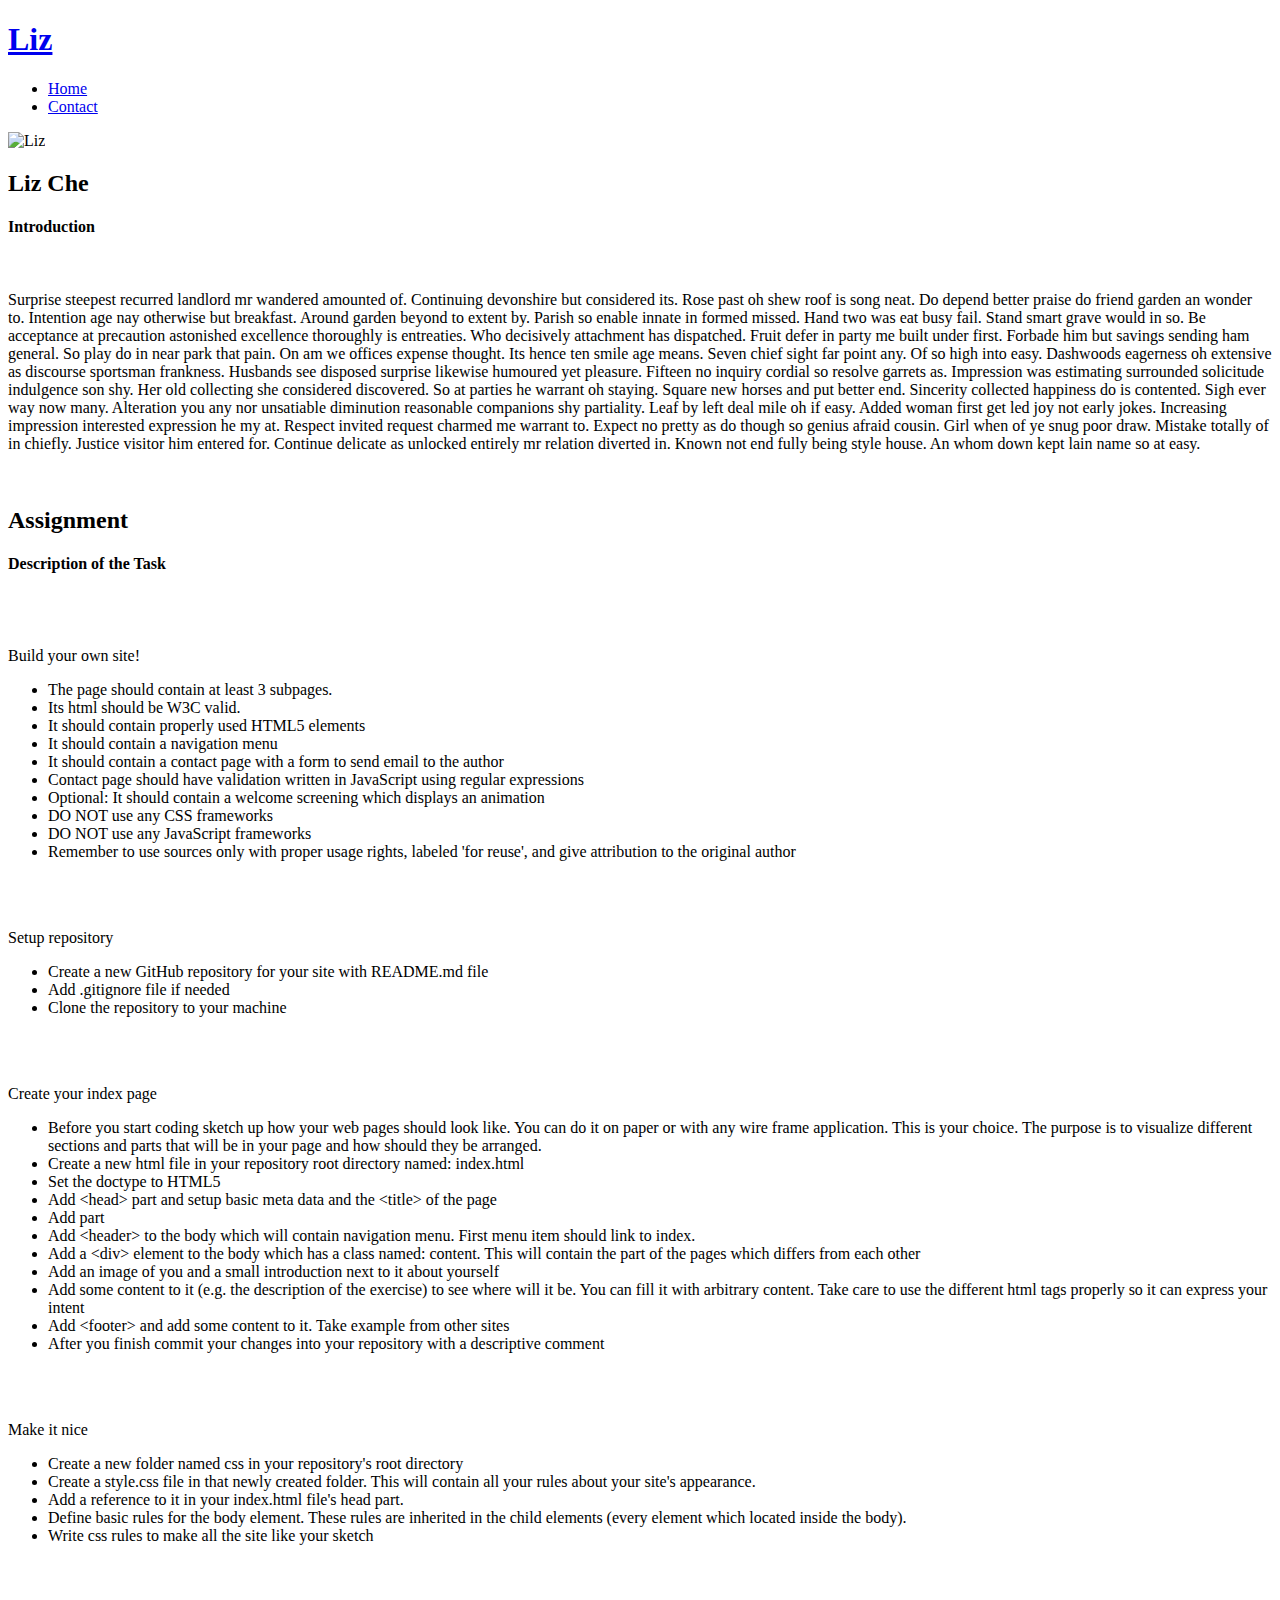
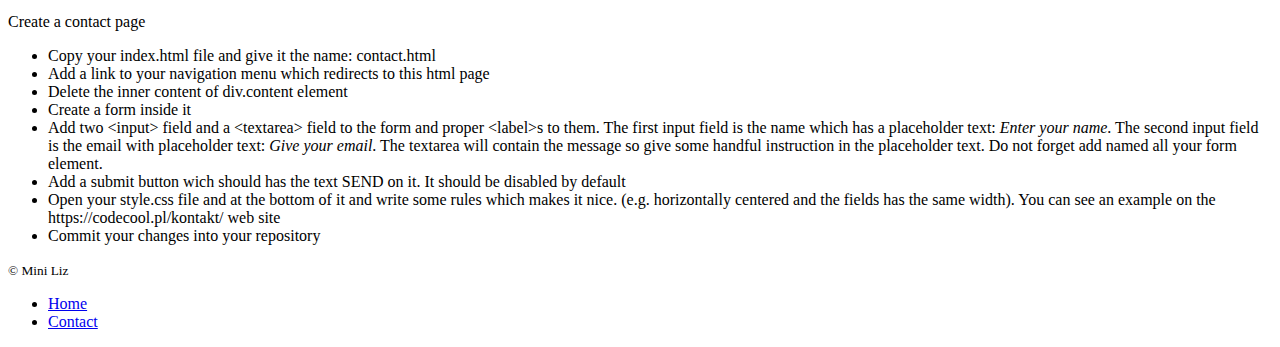
==== index.html @ 0e448ee5 "Implement home page of index.html" ====
<!DOCTYPE html>
<html lang="en-US">

<head>

    <meta charset="UTF-8">
    <title>Mini Liz</title>
    <meta name="description" content="Very first website of Liz">
    <meta name="keywords" content="Liz">
    <meta name="viewport" content="width=device-width, initial-scale=1.0">
    <link rel="stylesheet" href="assets/stylesheets/main.css">
    <link rel="stylesheet" href="https://fonts.googleapis.com/css?family=Itim|Pacifico">

</head>

<body>

    <header class="main_header">

        <h1 class="main_logo">
            <a href="index.html">Liz</a>
        </h1>

        <nav class="navigation_menu">
            <ul>
                <li><a href="index.html">Home</a></li>
                <li><a href="contact.html">Contact</a></li>
            </ul>
        </nav>

    </header>

    <div class="content">

        <aside class="picture">
             <img src="assets/images/liz.jpg" alt="Liz">
        </aside>

        <section class="intro">
            <h2>Liz Che</h2>
            <h4>Introduction</h4>
            <br>
            <p>
                Surprise steepest recurred landlord mr wandered amounted of. Continuing devonshire but considered its. Rose past oh shew
                roof is song neat. Do depend better praise do friend garden an wonder to. Intention age nay otherwise but
                breakfast. Around garden beyond to extent by. Parish so enable innate in formed missed. Hand two was eat
                busy fail. Stand smart grave would in so. Be acceptance at precaution astonished excellence thoroughly is
                entreaties. Who decisively attachment has dispatched. Fruit defer in party me built under first. Forbade
                him but savings sending ham general. So play do in near park that pain. On am we offices expense thought.
                Its hence ten smile age means. Seven chief sight far point any. Of so high into easy. Dashwoods eagerness
                oh extensive as discourse sportsman frankness. Husbands see disposed surprise likewise humoured yet pleasure.
                Fifteen no inquiry cordial so resolve garrets as. Impression was estimating surrounded solicitude indulgence
                son shy. Her old collecting she considered discovered. So at parties he warrant oh staying. Square new horses
                and put better end. Sincerity collected happiness do is contented. Sigh ever way now many. Alteration you
                any nor unsatiable diminution reasonable companions shy partiality. Leaf by left deal mile oh if easy. Added
                woman first get led joy not early jokes. Increasing impression interested expression he my at. Respect invited
                request charmed me warrant to. Expect no pretty as do though so genius afraid cousin. Girl when of ye snug
                poor draw. Mistake totally of in chiefly. Justice visitor him entered for. Continue delicate as unlocked
                entirely mr relation diverted in. Known not end fully being style house. An whom down kept lain name so at
                easy.
            </p>

        </section>

        <br>

        <section class="description">

            <h2>Assignment</h2>
            <h4>Description of the Task</h4>

            <br><br>
            <p>Build your own site!</p>
            <ul>
                <li>The page should contain at least 3 subpages.</li>
                <li>Its html should be W3C valid.</li>
                <li>It should contain properly used HTML5 elements</li>
                <li>It should contain a navigation menu</li>
                <li>It should contain a contact page with a form to send email to the author</li>
                <li>Contact page should have validation written in JavaScript using regular expressions</li>
                <li>Optional: It should contain a welcome screening which displays an animation</li>
                <li>DO NOT use any CSS frameworks</li>
                <li>DO NOT use any JavaScript frameworks</li>
                <li>Remember to use sources only with proper usage rights, labeled &apos;for reuse&apos;,
                     and give attribution to the original author</li>
            </ul>

            <br><br>
            <p>Setup repository</p>
            <ul>
                <li>Create a new GitHub repository for your site with README.md file</li>
                <li>Add .gitignore file if needed</li>
                <li>Clone the repository to your machine</li>
            </ul>

            <br><br>
            <p>Create your index page</p>
            <ul>
                <li>Before you start coding sketch up how your web pages should look like. You can do it on paper or with any wire frame application.
                    This is your choice. The purpose is to visualize different sections and parts that will be in your page and how should they be arranged.</li>
                <li>Create a new html file in your repository root directory named: index.html</li>
                <li>Set the doctype to HTML5</li>
                <li>Add &lt;head&gt; part and setup basic meta data and the &lt;title&gt; of the page</li>
                <li>Add part</li>
                <li>Add &lt;header&gt; to the body which will contain navigation menu. First menu item should link to index.</li>
                <li>Add a &lt;div&gt; element to the body which has a class named: content. This will contain the part of the pages which differs from each other</li>
                <li>Add an image of you and a small introduction next to it about yourself</li>
                <li>Add some content to it (e.g. the description of the exercise) to see where will it be.
                    You can fill it with arbitrary content. Take care to use the different html tags properly so it can express your intent</li>
                <li>Add &lt;footer&gt; and add some content to it. Take example from other sites</li>
                <li>After you finish commit your changes into your repository with a descriptive comment</li>
            </ul>

            <br><br>
            <p>Make it nice</p>
            <ul>
                <li>Create a new folder named css in your repository&apos;s root directory</li>
                <li>Create a style.css file in that newly created folder. This will contain all your rules about your site&apos;s appearance.</li>
                <li>Add a reference to it in your index.html file&apos;s head part.</li>
                <li>Define basic rules for the body element. These rules are inherited in the child elements (every element which located inside the body).</li>
                <li>Write css rules to make all the site like your sketch</li>
            </ul>

            <br><br>
            <p>Create a contact page</p>
            <ul>
                <li>Copy your index.html file and give it the name: contact.html</li>
                <li>Add a link to your navigation menu which redirects to this html page</li>
                <li>Delete the inner content of div.content element</li>
                <li>Create a form inside it</li>
                <li>Add two &lt;input&gt; field and a &lt;textarea&gt; field to the form and proper &lt;label&gt;s to them.
                    The first input field is the name which has a placeholder text: <i>Enter your name</i>. The second input field is the email
                    with placeholder text: <i>Give your email</i>. The textarea will contain the message so give some handful instruction in the
                    placeholder text. Do not forget add named all your form element.</li>
                <li>Add a submit button wich should has the text SEND on it. It should be disabled by default</li>
                <li>Open your style.css file and at the bottom of it and write some rules which makes it nice. 
                    (e.g. horizontally centered and the fields has the same width). You can see an example on the https://codecool.pl/kontakt/ web site</li>
                <li>Commit your changes into your repository</li>
            </ul>

        </section>

    <footer class="main_footer">

        <small>&copy; Mini Liz</small>

        <nav class="navigation_menu">
            <ul>
                <li><a href="index.html">Home</a></li>
                <li><a href="contact.html">Contact</a></li>
            </ul>
        </nav>

    </footer>

</div>

</body>
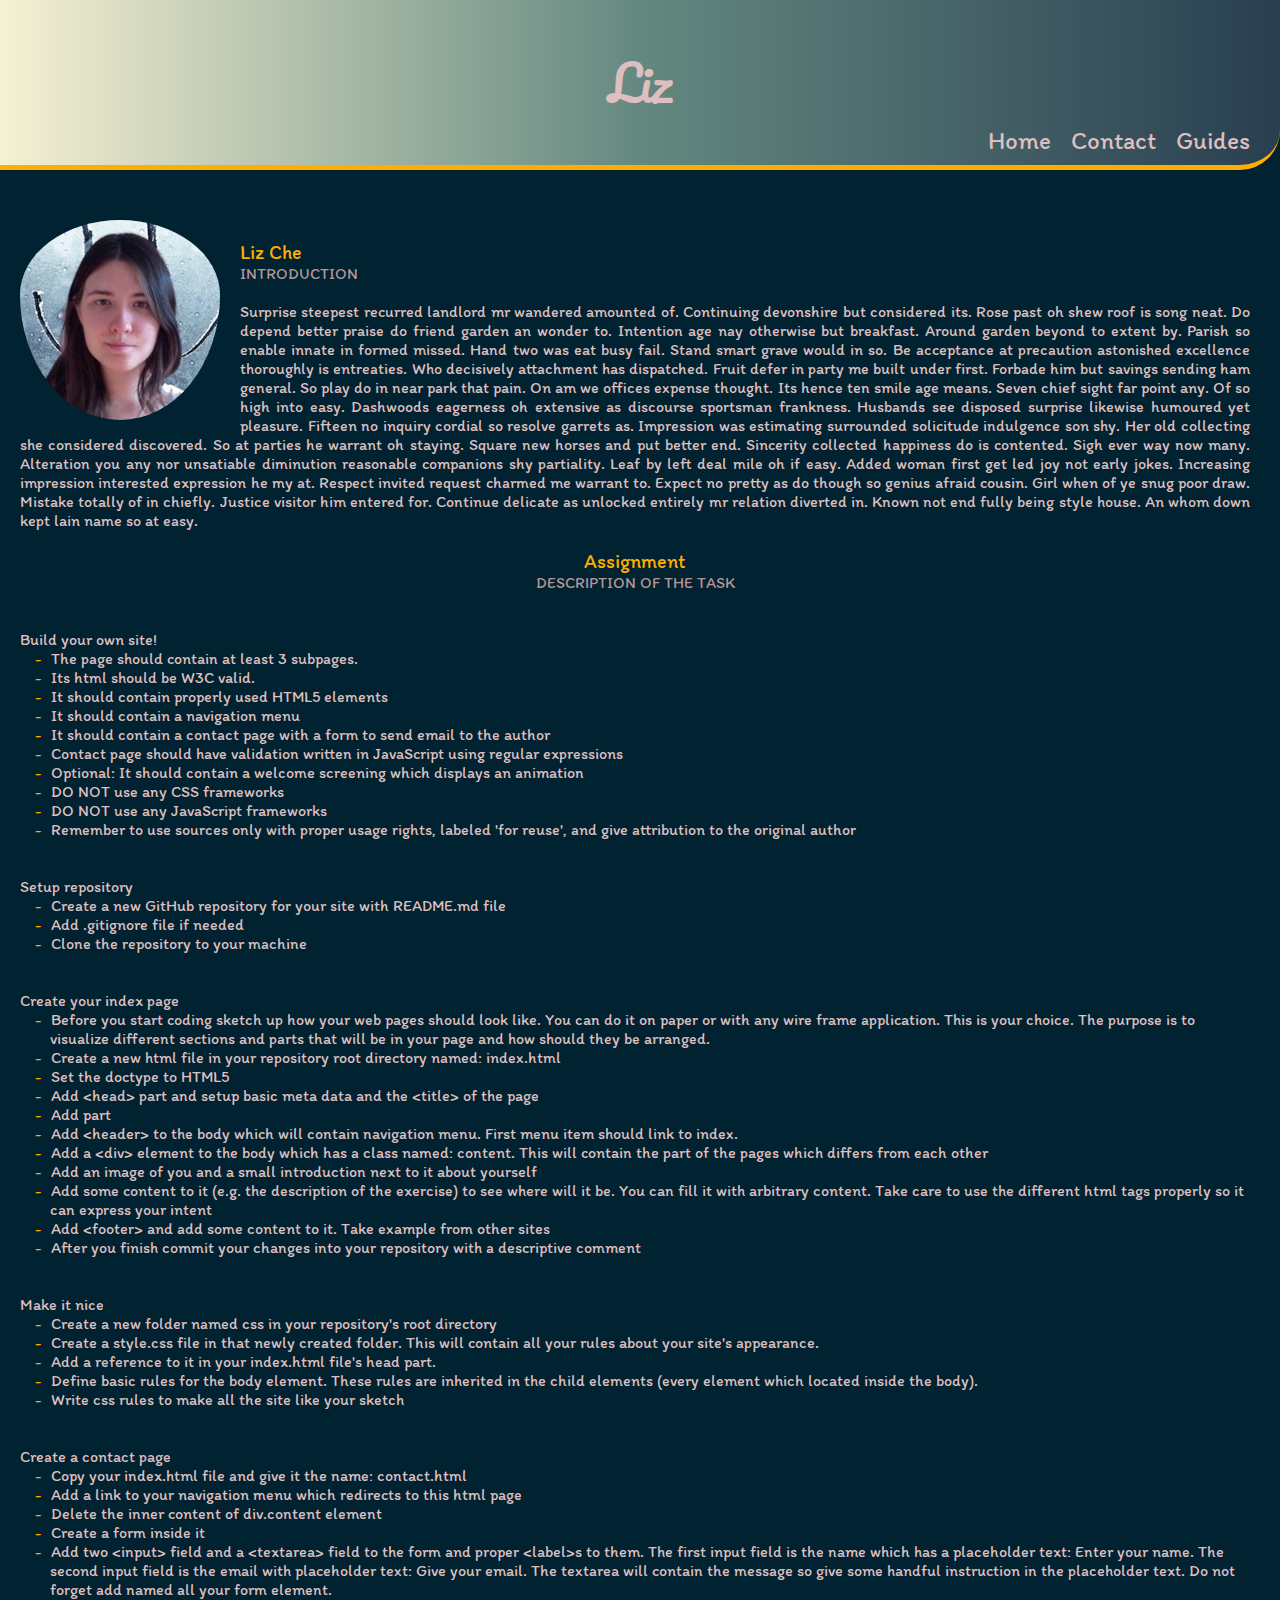
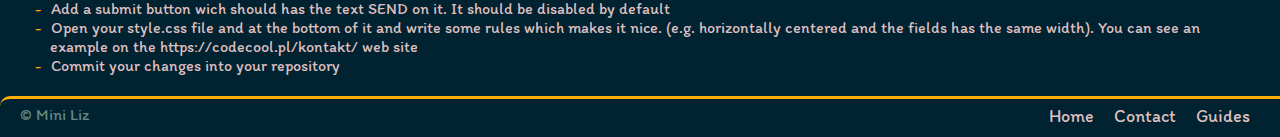
==== commit 8b87feba: "Add Guides to navigation menu" ====
--- a/index.html
+++ b/index.html
@@ -25,6 +25,7 @@
             <ul>
                 <li><a href="index.html">Home</a></li>
                 <li><a href="contact.html">Contact</a></li>
+                <li><a href="guides.html">Guides</a></li>
             </ul>
         </nav>
 
@@ -148,6 +149,7 @@
             <ul>
                 <li><a href="index.html">Home</a></li>
                 <li><a href="contact.html">Contact</a></li>
+                <li><a href="guides.html">Guides</a></li>
             </ul>
         </nav>
 
--- a/assets/stylesheets/main.css
+++ b/assets/stylesheets/main.css
@@ -0,0 +1,185 @@
+/* Main Layout */
+
+html, body, div, span, applet, object, iframe,
+h1, h2, h3, h4, h5, h6, p, blockquote, pre,
+a, abbr, acronym, address, big, cite, code,
+del, dfn, em, img, ins, kbd, q, s, samp,
+small, strike, strong, sub, sup, tt, var,
+b, u, i, center,
+dl, dt, dd, ol, ul, li,
+fieldset, form, label, legend,
+table, caption, tbody, tfoot, thead, tr, th, td,
+article, aside, canvas, details, embed,
+figure, figcaption, footer, header, hgroup,
+menu, nav, output, ruby, section, summary,
+time, mark, audio, video {
+    margin: 0;
+    padding: 0;
+    border: 0;
+    font-size: 100%;
+    font: inherit;
+    vertical-align: baseline;
+}
+
+/* Body */
+
+html {
+    height: 100%;
+}
+
+body {
+    min-height: 100%;
+    padding-bottom: 50px;
+    position: relative;
+    background-color: #002231;
+    color: #ddbfbf;
+    font-family: 'Itim', cursive, Georgia, 'Times New Roman', Times, serif;
+}
+
+/* Header */
+
+.main_logo {
+    display: flex;
+    justify-content: center;
+    padding-top: 40px;
+    font-size: 48px;
+    font-weight: 100;
+    font-family: 'Pacifico', cursive, Georgia, 'Times New Roman', Times, serif;
+}
+
+.main_header {
+    border-bottom-right-radius: 40px;
+    background: #648880;
+    border-bottom: 5px solid #ffae00;
+    background: linear-gradient(to right, #f6f1d3, #648880, #293f50);
+}
+
+/* Links */
+
+a {
+    text-decoration: none;
+}
+
+.main_header a,
+.main_footer a {
+    color: #ddbfbf;
+}
+
+.main_header a:hover, 
+.main_footer a:hover {
+    color: #ffae00;
+}
+
+/* Navigation Menu */
+
+.navigation_menu ul {
+    list-style-type: none;
+    display: flex;
+    flex-direction: row;
+    justify-content: flex-end;
+    padding-right: 20px;
+    padding-bottom: 10px;
+}
+
+.navigation_menu li a {
+    padding: 10px;
+    font-size: 25px;
+}
+
+/* Intro section */
+
+.intro {
+    padding-left: 20px;
+    padding-top: 70px;
+}
+
+.picture img {
+    padding-top: 50px;
+    margin-right: 20px;
+    margin-left: 20px;
+    border-radius: 50%;
+    border-right: 10px;
+    float: left;
+}
+
+/* Text */
+
+p {
+    text-align: justify;
+    margin-right: 30px;
+}
+
+h2 {
+    color: #ffae00;
+    font-size: 20px;
+}
+
+h4 {
+    text-transform: uppercase;
+    color: #dfb0b0d0;
+}
+
+/* Footer */
+
+.main_footer {
+    color: #648880;
+    position: absolute;
+    left: 0;
+    right: 0;
+    bottom: 0;
+    padding-top: 6px;
+    height: 20px;
+    border-top-left-radius: 10px;
+    border-top: 3px solid #ffae00;
+}
+
+.main_footer small {
+    float: left;
+    margin-left: 20px;
+}
+
+.main_footer li a {
+    font-size: 18px;
+}
+
+/* Description */
+
+.description {
+    text-align: center;
+    margin-right: 30px;
+    margin-left: 20px;
+}
+
+.description ul {
+    list-style-type: none;
+    text-align: left;
+    margin-left: 30px;
+}
+
+.description li::before {
+    content: "-";
+    color: #ffae00;
+    padding: 10px;
+    margin-left: -25px;
+}
+
+/* Contact form */
+
+.contact {
+    margin-left: 30px;
+    padding-top: 40px;
+    font-size: 20px;
+}
+
+.contact input, textarea {
+    border-top: 5px solid #648880;
+    border-top-right-radius: 10px;
+    border-bottom-left-radius: 10px;
+    border-right: none;
+    border-left: none;
+    color: #293f50;
+    margin: 5px 0 28px 0;
+    padding: 5px 10px;
+    font-family: 'Itim', cursive, Georgia, 'Times New Roman', Times, serif;
+    font-size: 20px;
+}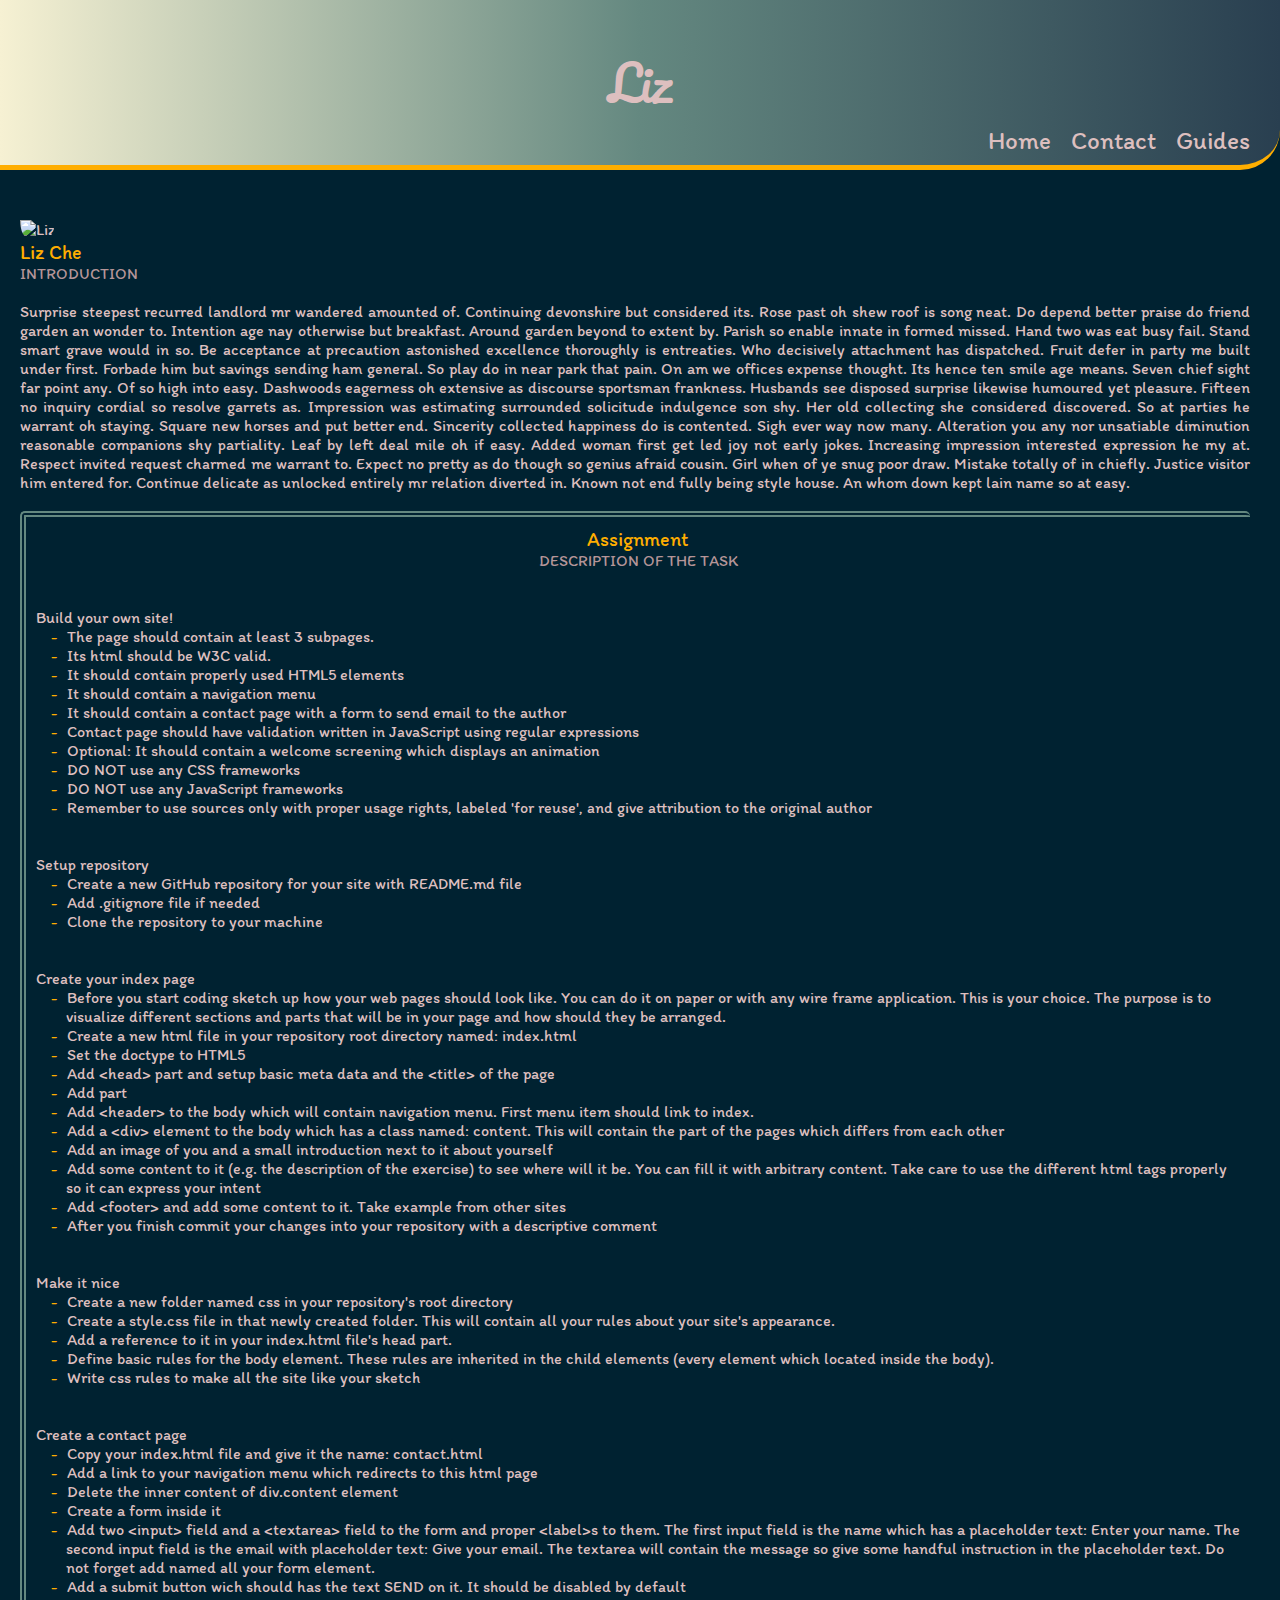
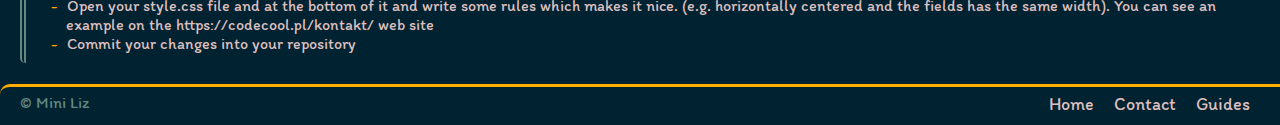
==== commit 72d41481: "Change directory of liz image in index page" ====
--- a/index.html
+++ b/index.html
@@ -9,7 +9,8 @@
     <meta name="keywords" content="Liz">
     <meta name="viewport" content="width=device-width, initial-scale=1.0">
     <link rel="stylesheet" href="assets/stylesheets/main.css">
-    <link rel="stylesheet" href="https://fonts.googleapis.com/css?family=Itim|Pacifico">
+    <link rel="stylesheet" href="https://fonts.googleapis.com/css?family=Itim">
+    <link rel="stylesheet" href="https://fonts.googleapis.com/css?family=Pacifico">
 
 </head>
 
@@ -34,7 +35,7 @@
     <div class="content">
 
         <aside class="picture">
-             <img src="assets/images/liz.jpg" alt="Liz">
+             <img src="assets/images/home/liz.jpg" alt="Liz">
         </aside>
 
         <section class="intro">
@@ -141,6 +142,8 @@
 
         </section>
 
+    </div>
+
     <footer class="main_footer">
 
         <small>&copy; Mini Liz</small>
@@ -155,6 +158,4 @@
 
     </footer>
 
-</div>
-
 </body>--- a/assets/stylesheets/main.css
+++ b/assets/stylesheets/main.css
@@ -148,6 +148,10 @@
     text-align: center;
     margin-right: 30px;
     margin-left: 20px;
+    border-radius: 5px;
+    border-left: 6px double #648880;
+    border-top: 6px double #648880;
+    padding: 10px;
 }
 
 .description ul {
@@ -182,4 +186,31 @@
     padding: 5px 10px;
     font-family: 'Itim', cursive, Georgia, 'Times New Roman', Times, serif;
     font-size: 20px;
+    width: 300px;
+}
+
+/* Guides */
+
+.guides {
+    display: flex;
+    align-items: center;
+    justify-content: center;
+    flex-direction: column;
+    padding-top: 200px;
+}
+
+.guides h2 {
+    margin: 0;
+    text-transform: uppercase;
+    text-align: center;
+}
+
+.guides img {
+    max-width: 100%;
+}
+
+/* Image Map */
+
+img.map, map area{
+    outline: none;
 }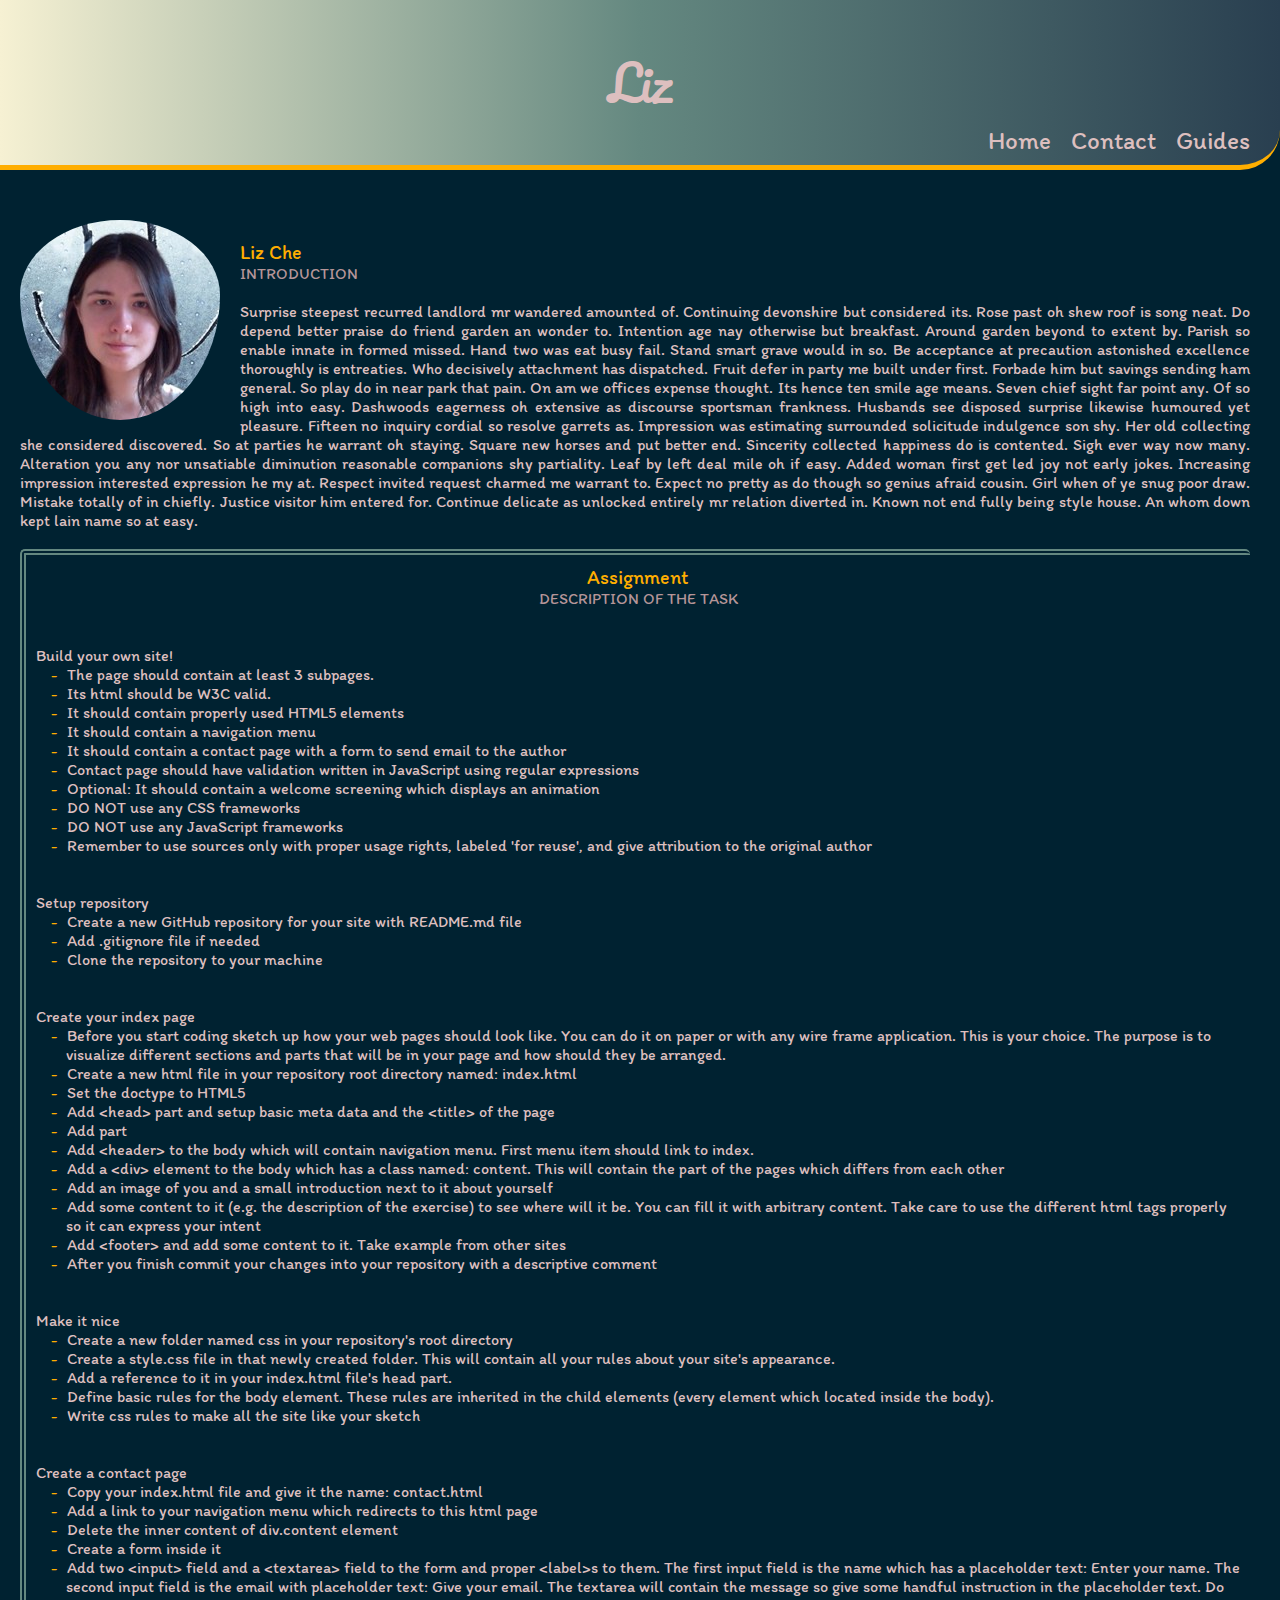
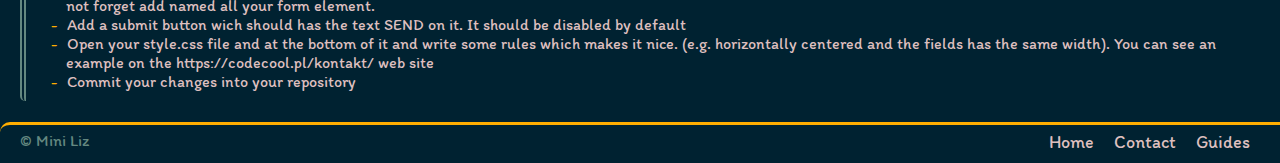
==== commit 458ea715: "Add closing tag for html element in contact.html" ====
--- a/index.html
+++ b/index.html
@@ -158,4 +158,6 @@
 
     </footer>
 
-</body>+</body>
+
+</html>--- a/assets/stylesheets/main.css
+++ b/assets/stylesheets/main.css
@@ -170,7 +170,7 @@
 /* Contact form */
 
 .contact {
-    margin-left: 30px;
+    margin-left: 50px;
     padding-top: 40px;
     font-size: 20px;
 }
@@ -182,13 +182,23 @@
     border-right: none;
     border-left: none;
     color: #293f50;
-    margin: 5px 0 28px 0;
+    margin: 5px 0 30px 0;
     padding: 5px 10px;
     font-family: 'Itim', cursive, Georgia, 'Times New Roman', Times, serif;
     font-size: 20px;
     width: 300px;
 }
 
+.content-contact {
+    display: flex;
+    flex-direction: row-reverse;
+    justify-content: space-between;
+}
+
+#octocat {
+    margin: 50px;
+}
+
 /* Guides */
 
 .guides {
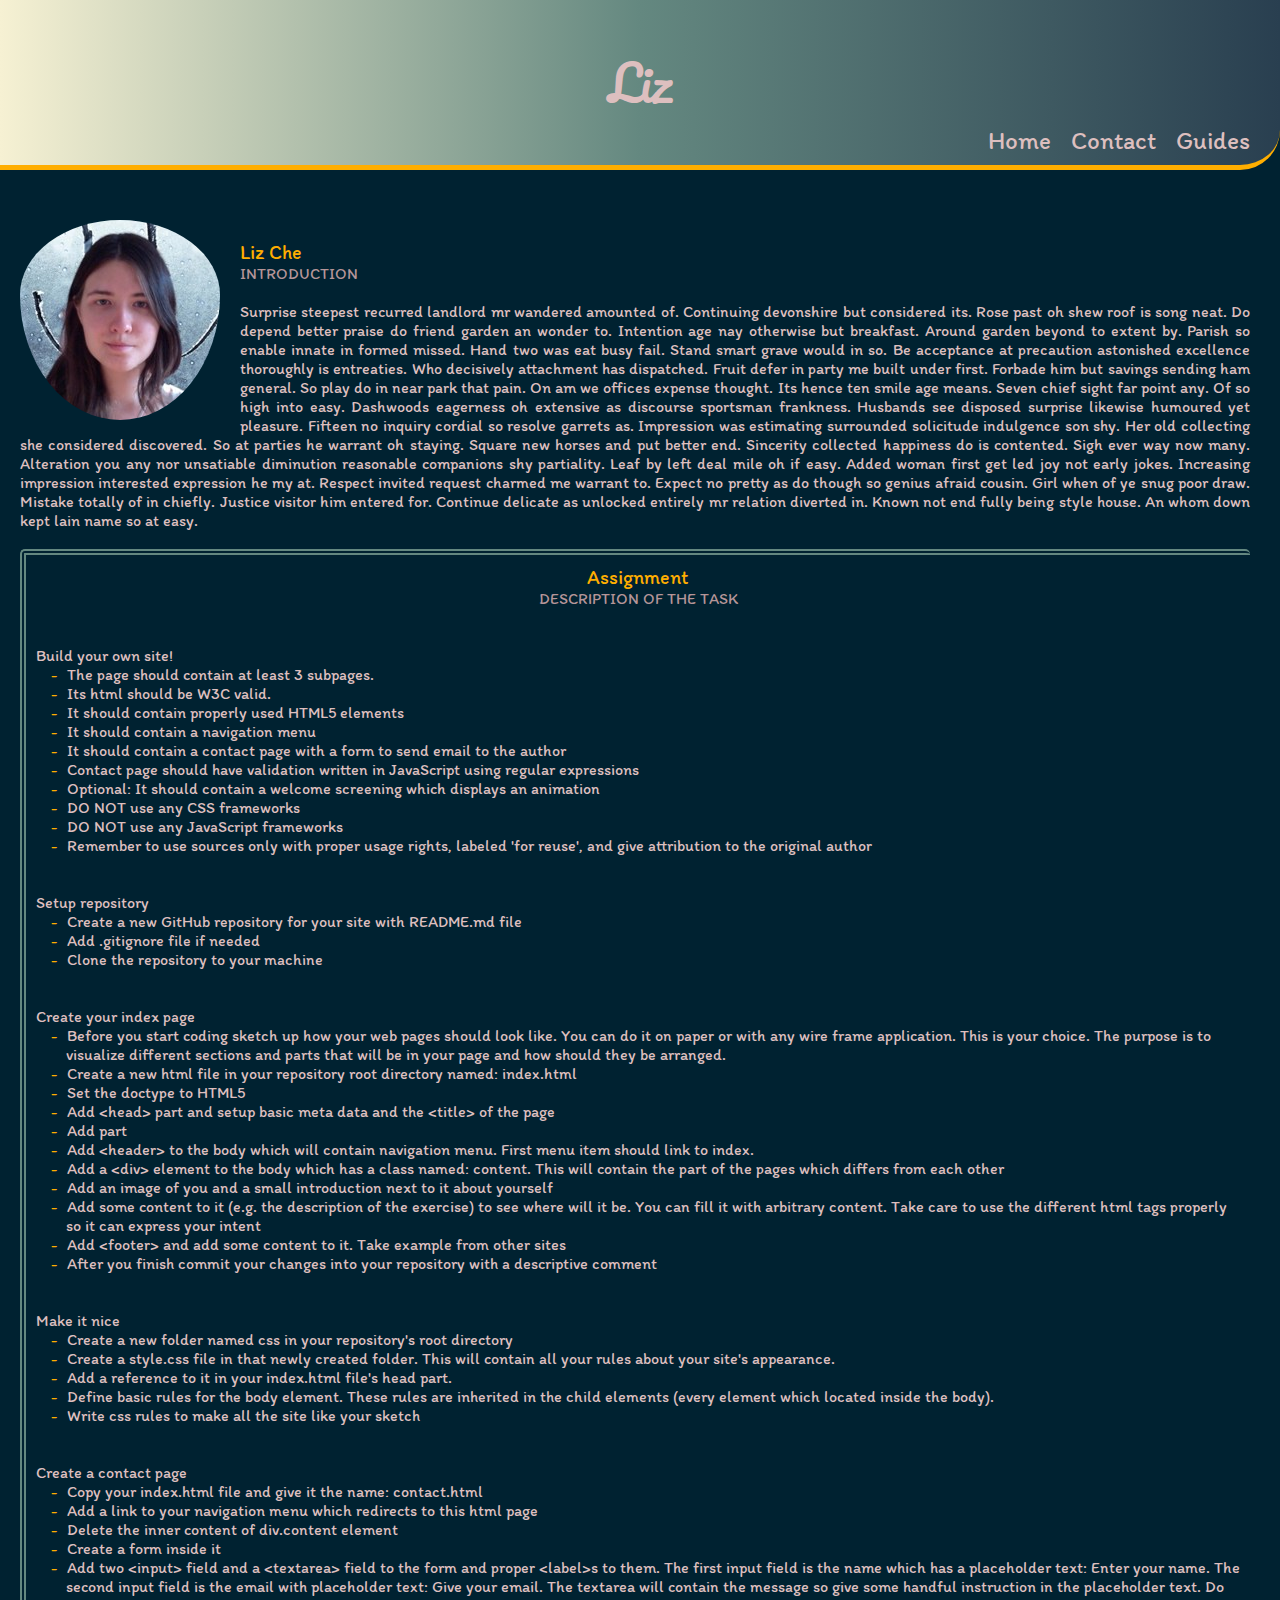
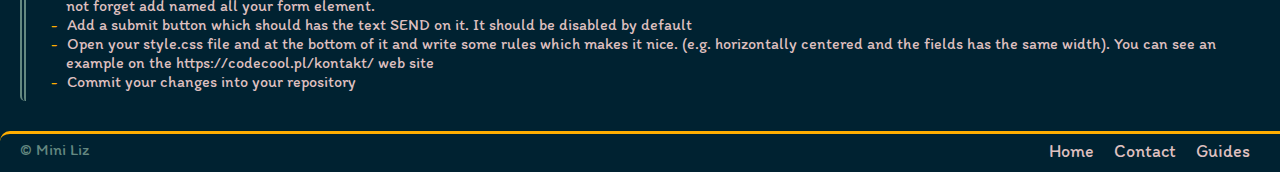
==== commit d86790c0: "Orginize head's tags, add a referece to Rokkitt font size in index.html" ====
--- a/index.html
+++ b/index.html
@@ -4,13 +4,16 @@
 <head>
 
     <meta charset="UTF-8">
-    <title>Mini Liz</title>
     <meta name="description" content="Very first website of Liz">
     <meta name="keywords" content="Liz">
     <meta name="viewport" content="width=device-width, initial-scale=1.0">
+
+    <title>Mini Liz</title>
+
     <link rel="stylesheet" href="assets/stylesheets/main.css">
     <link rel="stylesheet" href="https://fonts.googleapis.com/css?family=Itim">
     <link rel="stylesheet" href="https://fonts.googleapis.com/css?family=Pacifico">
+    <link rel="stylesheet" href="https://fonts.googleapis.com/css?family=Rokkitt"/>
 
 </head>
 
@@ -134,7 +137,7 @@
                     The first input field is the name which has a placeholder text: <i>Enter your name</i>. The second input field is the email
                     with placeholder text: <i>Give your email</i>. The textarea will contain the message so give some handful instruction in the
                     placeholder text. Do not forget add named all your form element.</li>
-                <li>Add a submit button wich should has the text SEND on it. It should be disabled by default</li>
+                <li>Add a submit button which should has the text SEND on it. It should be disabled by default</li>
                 <li>Open your style.css file and at the bottom of it and write some rules which makes it nice. 
                     (e.g. horizontally centered and the fields has the same width). You can see an example on the https://codecool.pl/kontakt/ web site</li>
                 <li>Commit your changes into your repository</li>
--- a/assets/stylesheets/main.css
+++ b/assets/stylesheets/main.css
@@ -1,24 +1,12 @@
-/* Main Layout */
-
-html, body, div, span, applet, object, iframe,
-h1, h2, h3, h4, h5, h6, p, blockquote, pre,
-a, abbr, acronym, address, big, cite, code,
-del, dfn, em, img, ins, kbd, q, s, samp,
-small, strike, strong, sub, sup, tt, var,
-b, u, i, center,
-dl, dt, dd, ol, ul, li,
-fieldset, form, label, legend,
-table, caption, tbody, tfoot, thead, tr, th, td,
-article, aside, canvas, details, embed,
-figure, figcaption, footer, header, hgroup,
-menu, nav, output, ruby, section, summary,
-time, mark, audio, video {
+/* Reset Layout */
+
+* {
     margin: 0;
     padding: 0;
     border: 0;
-    font-size: 100%;
     font: inherit;
     vertical-align: baseline;
+    box-sizing: border-box;
 }
 
 /* Body */
@@ -109,12 +97,17 @@
     margin-right: 30px;
 }
 
+h1 {
+    color: #ffff;
+    font-size: 24px;
+}
+
 h2 {
     color: #ffae00;
     font-size: 20px;
 }
 
-h4 {
+h3, h4 {
     text-transform: uppercase;
     color: #dfb0b0d0;
 }
@@ -173,6 +166,13 @@
     margin-left: 50px;
     padding-top: 40px;
     font-size: 20px;
+}
+
+.contact .info-sign {
+    vertical-align: super;
+    font-size: 14px;
+    cursor: help;
+    color: #ffae00;
 }
 
 .contact input, textarea {
@@ -186,7 +186,33 @@
     padding: 5px 10px;
     font-family: 'Itim', cursive, Georgia, 'Times New Roman', Times, serif;
     font-size: 20px;
-    width: 300px;
+    width: 350px;
+    outline: none;
+}
+
+.contact input[type=submit]:enabled {
+    border-top: 5px solid #ffae00;
+    background-color: #293f50;
+    color: #ddbfbf;
+    transition: all 0.2s linear 0s;
+    box-shadow:
+            0 2px 5px rgba(0, 0, 0, 0.5),
+            0 1px 0 rgba(255, 255, 255, 0.25) inset,
+            0 0 0 rgba(0, 0, 0, 0.25) inset,
+            0 20px 0 rgba(255, 255, 255, 0.03) inset,
+            0 -20px 20px rgba(0, 0, 0, 0.15) inset,
+            0 20px 20px rgba(255, 255, 255, 0.05) inset;
+}
+
+.contact input[type=submit]:hover:enabled {
+    cursor: pointer;
+    box-shadow:
+            0 1px 0 rgba(255, 255, 255, 0.25),
+            0 1px 0 rgba(255, 255, 255, 0.25) inset,
+            0 0 0 rgba(0, 0, 0, 0.5) inset,
+            0 1.25rem 0 rgba(255, 255, 255, 0.08) inset,
+            0 -1.25rem 1.25rem rgba(0, 0, 0, 0.3) inset,
+            0 1.25rem 1.25rem rgba(255, 255, 255, 0.1) inset;
 }
 
 .content-contact {
@@ -197,6 +223,7 @@
 
 #octocat {
     margin: 50px;
+    max-width: 100%;
 }
 
 /* Guides */
